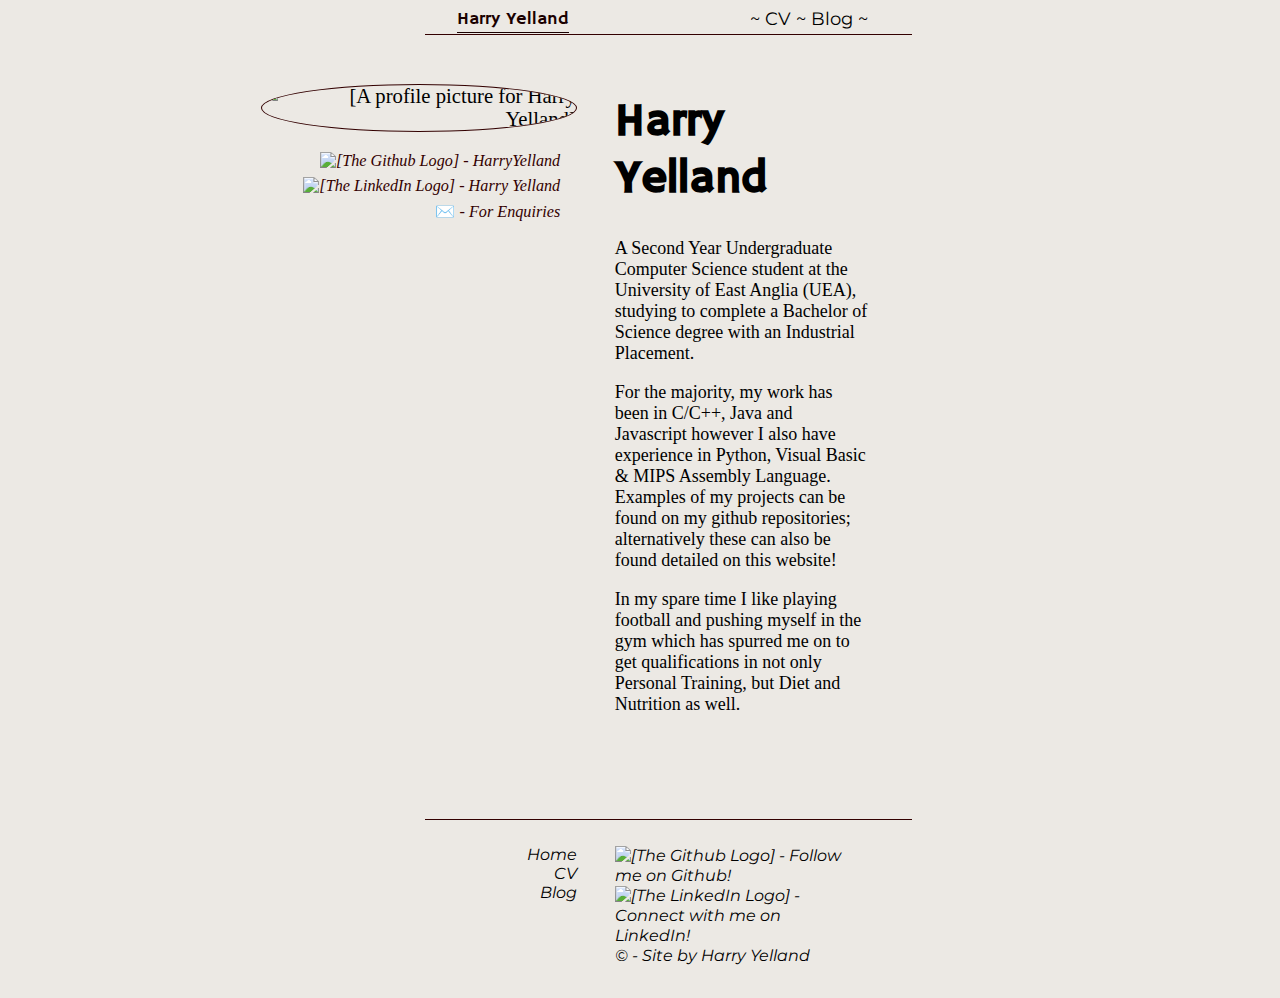
==== index.html @ cb8a0a14 "Initial commit of HTML files (index & blog) + CSS" ====
<!DOCTYPE html>
<html lang="en">

<head>
	<title>Harry Yelland</title>
	<link rel="stylesheet" href="style.css">
	<link href="https://fonts.googleapis.com/css?family=Big+Shoulders+Text&display=swap" rel="stylesheet">
	<link rel="shortcut icon" href="assets/icons/favicon.ico" type="image/x-icon">
	<link rel="icon" href="assets/icons/favicon.ico" type="image/x-icon">
</head>
<body>
	<header>
		<nav>
			<div class="nav_left">
				<a class="active_tab" href="index.html">Harry Yelland</a>
			</div>
			<div class="nav_right">
				~ <a href="assets/pdf/CV.pdf" target="_blank">CV</a> ~ 
				<a href="blog.html">Blog</a> ~
			</div>
			<div class="float_clear"></div>
			<div class="border_line"></div>
		</nav>
	</header>
	
	<main class="float_clear">
		<div class="left_align up_align">
			<div class="spacer"> </div>
			<img class="avatar" src="assets/img/avatar.png" alt="[A profile picture for Harry Yelland]">
			<div class="spacer"> </div>
			<div class="socials">
				<a href="https://github.com/HarryYelland"><img alt="[The Github Logo]" class="social_icon" src="assets/icons/GitHub-Mark-32px.png"> - HarryYelland</a>
				<div class="spacer_small"> </div>
				<a href="https://www.linkedin.com/in/harryyelland/"><img alt="[The LinkedIn Logo]" class="social_icon" src="assets/icons/LI-In-Bug.png"> - Harry Yelland</a>
				<div class="spacer_small"> </div>
				✉️<a href="mailto:harryyelland@gmail.com"> - For Enquiries</a>
				<div class="spacer_small"> </div>
			</div>
		</div>
	
		<div class="right_align up_align">
			<h1>Harry Yelland</h1>
			<p>A Second Year Undergraduate Computer Science student at the University of East Anglia (UEA), studying to complete a Bachelor of Science degree with an Industrial Placement.</p>
			<p>For the majority, my work has been in C/C++, Java and Javascript however I also have experience in Python, Visual Basic & MIPS Assembly Language. Examples of my projects can be found on my github repositories; alternatively these can also be found detailed on this website!</p>
			<p>In my spare time I like playing football and pushing myself in the gym which has spurred me on to get qualifications in not only Personal Training, but Diet and Nutrition as well.</p>
		</div>
	</main>
	
	<footer>
		<div class="float_clear"></div>
		<div class="spacer"></div>
		<div class="border_line"></div>
		<div class="left_align up_align">
			<a href="index.html">Home</a> <br>
			<a href="assets/pdf/CV.pdf" target="_blank">CV</a> <br>
			<a href="blog.html">Blog</a>
		</div>
		
		<div class="right_align up_align">
			<div class="socials">
				<a href="https://github.com/HarryYelland"><img alt="[The Github Logo]" class="social_icon" src="assets/icons/GitHub-Mark-32px.png"> - Follow me on Github!</a><br>
				<a href="https://www.linkedin.com/in/harryyelland/"><img alt="[The LinkedIn Logo]" class="social_icon" src="assets/icons/LI-In-Bug.png"> - Connect with me on LinkedIn!</a><br>
				<a href="index.html">©  - Site by Harry Yelland</a>
			</div>			
		</div>
	</footer>
	<div class="float_clear"></div>
	<div class="spacer_small"> </div>
	
	
</body>

</html>
---- style.css ----
@import url('https://fonts.googleapis.com/css2?family=Hammersmith+One&family=Montserrat:ital,wght@1,300&family=Tinos&display=swap');

a{
	text-decoration: none;
	color: #330000;
	font-weight: normal;
	font-style: italic;
}

a:hover{
    font-weight: bold;
    border-bottom-width: 2px;
}

body {
	color: #000000;
	font-family: 'Tinos', serif;
	text-align: center;
	background-color: #ECE9E4;
	font-size: 2.3vmin;
}

h1{
	font-size: 5vmin;
	font-style: normal;
    font-weight: bold;
	font-family: 'Hammersmith One', sans-serif;
}

h2{
	font-size: 4vmin;
}

li{
	list-style-type: none;
	font-size: 2.8vmin;
	color: black;
}

nav, footer{
	padding-bottom: 0.25%;
	font-size: 2.5vmin;
	color: #000000;
	font-family: 'Hammersmith One', sans-serif;
}

footer, footer a{
	font-size: 1.75vmin;
	color: #000000;
	text-decoration: none;
	font-style: italic;
	font-family: 'Montserrat', sans-serif;
}

nav a {
   text-decoration: none;
   font-style: normal;
   color: #000000;
   border-bottom: 1px solid transparent;
   padding-bottom: 2px;    
}

nav a:hover{
   border-bottom-color: #330000;
   border-bottom-width: 4px;
   font-weight: normal;
   color: #330000;
}


p{
	font-size: 2vmin;
	color: #000000;
}

table, th, td {
	border: 1px solid black;
	border-collapse: collapse;
	background-color: #857545;
	color: #000000;
	margin-left:auto;
	margin-right:auto;
}

th, td {
	padding: 20px;
	text-align: center;
	font-size: 2.8vmin;
}

.active_tab{
   border-bottom-color: #1a0000;
   border-bottom-width: 1px;
   font-weight: normal;
   color: #1a0000;
}

.border_line{
	border-bottom: 0.2vmin solid #330000;
	display: block;
	margin-left: 33%;
	margin-right: 40%;
	width: 38.5%;
	padding-top: 4px;
}

.float_clear{
	clear: both;
}

.socials{
	padding-right: 5.25%;
	font-style: normal;
	font-size: 1.8vmin;
}

.social_icon{
	height: 5%;
	width: 5%;
}

.inner{
	width: 100%;
	text-align: center;
}

.up_align{
	padding-top: 2%;
	width: 25%;
}

.left_align{
	float: left;
	padding-left: 20%;
	text-align: right;
	padding-right: 1%;
}

.right_align{
	float: right;
	padding-right: 32%;
	text-align: left;
	padding-left: 1%;
	width: 20%;
}

.nav_left{
	padding-left: 35.5%;
	text-align: right;
	float: left;
    font-weight: bold;
	font-family: 'Hammersmith One', sans-serif;
	font-size: 2vmin;
}

.nav_right{
    padding-right: 32%;
	text-align: left;
	padding-left: 2%;
	float: right;
	font-family: 'Montserrat', sans-serif;
	font-style: none;
	font-size: 2vmin;
}

.avatar{
	border-radius: 70%;
	height: 37%;
	width: 37%;
	border: 1px solid #330000;
}

.inline{
	display: inline-block;
}


.spacer{
	padding: 3.25%;
}

.spacer_small{
	padding: 1%;
}

#copyright{
	font-size: 1.6vmin;
	font-weight: normal;
}
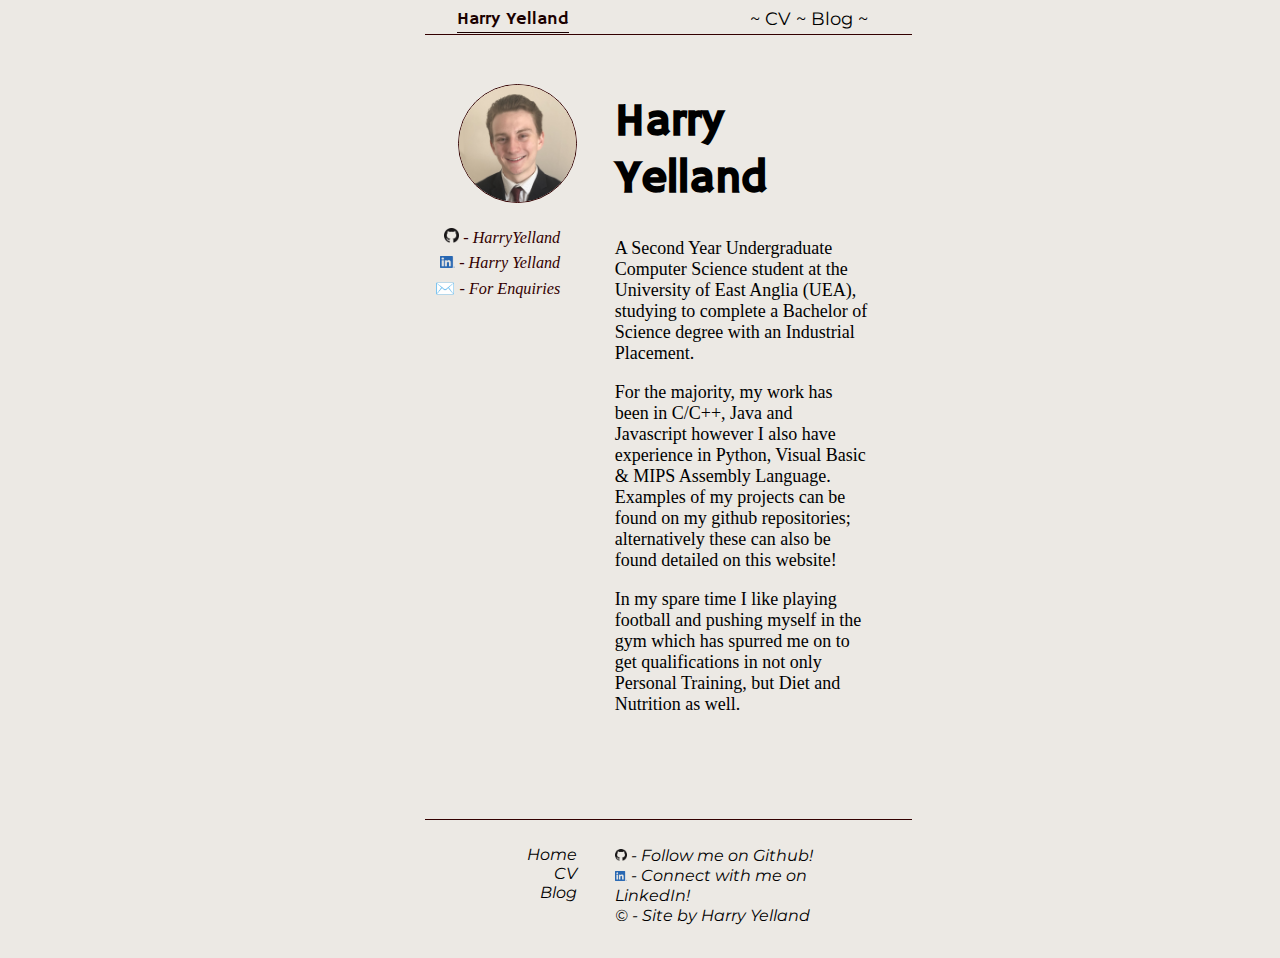
==== commit 1f8eba10: "Update index.html" ====
--- a/index.html
+++ b/index.html
@@ -3,7 +3,7 @@
 
 <head>
 	<title>Harry Yelland</title>
-	<link rel="stylesheet" href="style.css">
+	<link rel="stylesheet" href="/assets/css/main.css">
 	<link href="https://fonts.googleapis.com/css?family=Big+Shoulders+Text&display=swap" rel="stylesheet">
 	<link rel="shortcut icon" href="assets/icons/favicon.ico" type="image/x-icon">
 	<link rel="icon" href="assets/icons/favicon.ico" type="image/x-icon">
@@ -70,4 +70,4 @@
 	
 </body>
 
-</html>+</html>
--- a/assets/css/main.css
+++ b/assets/css/main.css
@@ -0,0 +1,191 @@
+@import url('https://fonts.googleapis.com/css2?family=Hammersmith+One&family=Montserrat:ital,wght@1,300&family=Tinos&display=swap');
+
+a{
+	text-decoration: none;
+	color: #330000;
+	font-weight: normal;
+	font-style: italic;
+}
+
+a:hover{
+    font-weight: bold;
+    border-bottom-width: 2px;
+}
+
+body {
+	color: #000000;
+	font-family: 'Tinos', serif;
+	text-align: center;
+	background-color: #ECE9E4;
+	font-size: 2.3vmin;
+}
+
+h1{
+	font-size: 5vmin;
+	font-style: normal;
+    font-weight: bold;
+	font-family: 'Hammersmith One', sans-serif;
+}
+
+h2{
+	font-size: 4vmin;
+}
+
+li{
+	list-style-type: none;
+	font-size: 2.8vmin;
+	color: black;
+}
+
+nav, footer{
+	padding-bottom: 0.25%;
+	font-size: 2.5vmin;
+	color: #000000;
+	font-family: 'Hammersmith One', sans-serif;
+}
+
+footer, footer a{
+	font-size: 1.75vmin;
+	color: #000000;
+	text-decoration: none;
+	font-style: italic;
+	font-family: 'Montserrat', sans-serif;
+}
+
+nav a {
+   text-decoration: none;
+   font-style: normal;
+   color: #000000;
+   border-bottom: 1px solid transparent;
+   padding-bottom: 2px;    
+}
+
+nav a:hover{
+   border-bottom-color: #330000;
+   border-bottom-width: 4px;
+   font-weight: normal;
+   color: #330000;
+}
+
+
+p{
+	font-size: 2vmin;
+	color: #000000;
+}
+
+table, th, td {
+	border: 1px solid black;
+	border-collapse: collapse;
+	background-color: #857545;
+	color: #000000;
+	margin-left:auto;
+	margin-right:auto;
+}
+
+th, td {
+	padding: 20px;
+	text-align: center;
+	font-size: 2.8vmin;
+}
+
+.active_tab{
+   border-bottom-color: #1a0000;
+   border-bottom-width: 1px;
+   font-weight: normal;
+   color: #1a0000;
+}
+
+.border_line{
+	border-bottom: 0.2vmin solid #330000;
+	display: block;
+	margin-left: 33%;
+	margin-right: 40%;
+	width: 38.5%;
+	padding-top: 4px;
+}
+
+.float_clear{
+	clear: both;
+}
+
+.socials{
+	padding-right: 5.25%;
+	font-style: normal;
+	font-size: 1.8vmin;
+}
+
+.social_icon{
+	height: 5%;
+	width: 5%;
+}
+
+.inner{
+	width: 100%;
+	text-align: center;
+}
+
+.up_align{
+	padding-top: 2%;
+	width: 25%;
+}
+
+.left_align{
+	float: left;
+	padding-left: 20%;
+	text-align: right;
+	padding-right: 1%;
+}
+
+.right_align{
+	float: right;
+	padding-right: 32%;
+	text-align: left;
+	padding-left: 1%;
+	width: 20%;
+}
+
+.nav_left{
+	padding-left: 35.5%;
+	text-align: right;
+	float: left;
+    font-weight: bold;
+	font-family: 'Hammersmith One', sans-serif;
+	font-size: 2vmin;
+}
+
+.nav_right{
+    padding-right: 32%;
+	text-align: left;
+	padding-left: 2%;
+	float: right;
+	font-family: 'Montserrat', sans-serif;
+	font-style: none;
+	font-size: 2vmin;
+}
+
+.avatar{
+	border-radius: 70%;
+	height: 37%;
+	width: 37%;
+	border: 1px solid #330000;
+}
+
+.inline{
+	display: inline-block;
+}
+
+
+.spacer{
+	padding: 3.25%;
+}
+
+.spacer_small{
+	padding: 1%;
+}
+
+#copyright{
+	font-size: 1.6vmin;
+	font-weight: normal;
+}
+
+
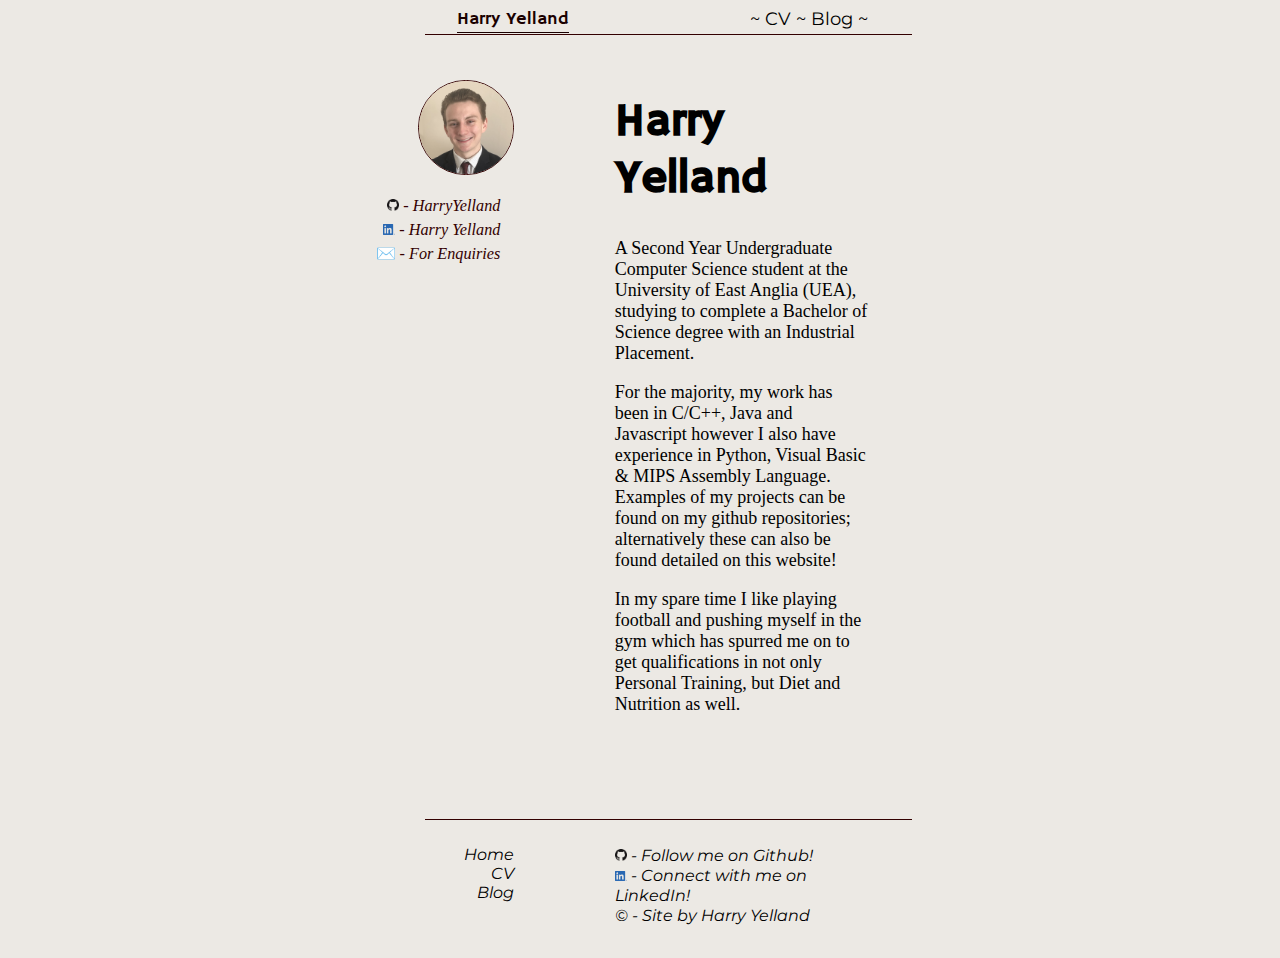
==== commit f4d39668: "Update index.html" ====
--- a/index.html
+++ b/index.html
@@ -3,7 +3,7 @@
 
 <head>
 	<title>Harry Yelland</title>
-	<link rel="stylesheet" href="/assets/css/main.css">
+	<link rel="stylesheet" href="assets/css/main.css">
 	<link href="https://fonts.googleapis.com/css?family=Big+Shoulders+Text&display=swap" rel="stylesheet">
 	<link rel="shortcut icon" href="assets/icons/favicon.ico" type="image/x-icon">
 	<link rel="icon" href="assets/icons/favicon.ico" type="image/x-icon">
@@ -15,8 +15,8 @@
 				<a class="active_tab" href="index.html">Harry Yelland</a>
 			</div>
 			<div class="nav_right">
-				~ <a href="assets/pdf/CV.pdf" target="_blank">CV</a> ~ 
-				<a href="blog.html">Blog</a> ~
+				~ <a href="/assets/pdf/CV.pdf" target="_blank">CV</a> ~ 
+				<a href="/blog/blog.html">Blog</a> ~
 			</div>
 			<div class="float_clear"></div>
 			<div class="border_line"></div>
@@ -52,8 +52,8 @@
 		<div class="border_line"></div>
 		<div class="left_align up_align">
 			<a href="index.html">Home</a> <br>
-			<a href="assets/pdf/CV.pdf" target="_blank">CV</a> <br>
-			<a href="blog.html">Blog</a>
+			<a href="/assets/pdf/CV.pdf" target="_blank">CV</a> <br>
+			<a href="/blog/blog.html">Blog</a>
 		</div>
 		
 		<div class="right_align up_align">
--- a/assets/css/main.css
+++ b/assets/css/main.css
@@ -126,7 +126,6 @@
 
 .up_align{
 	padding-top: 2%;
-	width: 25%;
 }
 
 .left_align{
@@ -134,6 +133,7 @@
 	padding-left: 20%;
 	text-align: right;
 	padding-right: 1%;
+	width: 20%;
 }
 
 .right_align{
@@ -172,6 +172,9 @@
 
 .inline{
 	display: inline-block;
+	display: inline;
+	margin: auto;
+	width: 80%;
 }
 
 
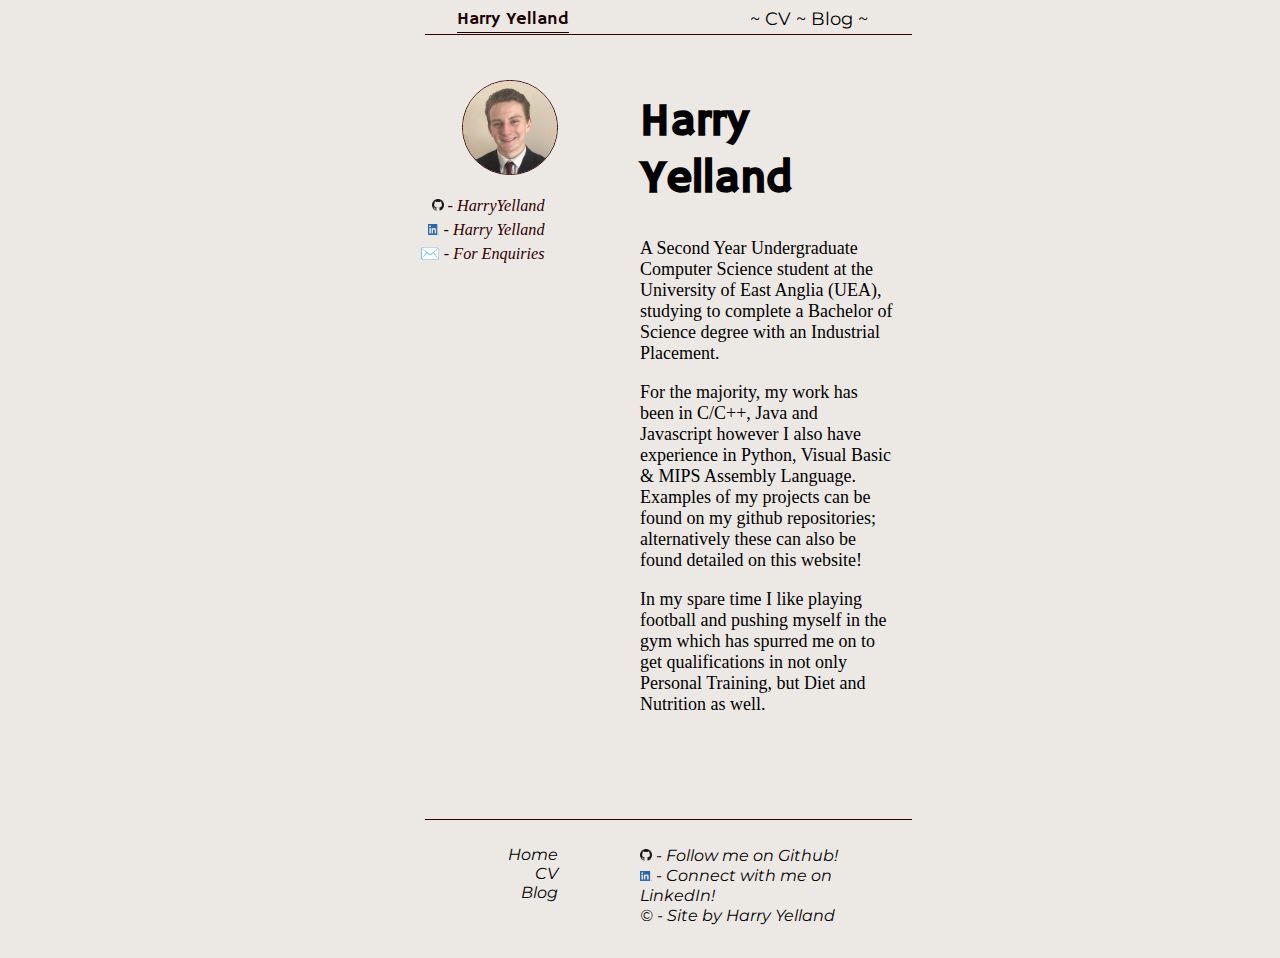
==== commit 8734f7cd: "Fixes for stylesheet" ====
--- a/index.html
+++ b/index.html
@@ -3,7 +3,7 @@
 
 <head>
 	<title>Harry Yelland</title>
-	<link rel="stylesheet" href="assets/css/main.css">
+	<link rel="stylesheet" href="/assets/css/main.css">
 	<link href="https://fonts.googleapis.com/css?family=Big+Shoulders+Text&display=swap" rel="stylesheet">
 	<link rel="shortcut icon" href="assets/icons/favicon.ico" type="image/x-icon">
 	<link rel="icon" href="assets/icons/favicon.ico" type="image/x-icon">
--- a/assets/css/main.css
+++ b/assets/css/main.css
@@ -130,17 +130,17 @@
 
 .left_align{
 	float: left;
-	padding-left: 20%;
+	padding-left: 23.5%;
 	text-align: right;
-	padding-right: 1%;
+	padding-right: 0.5%;
 	width: 20%;
 }
 
 .right_align{
 	float: right;
-	padding-right: 32%;
+	padding-right: 30%;
 	text-align: left;
-	padding-left: 1%;
+	padding-left: 0.5%;
 	width: 20%;
 }
 
